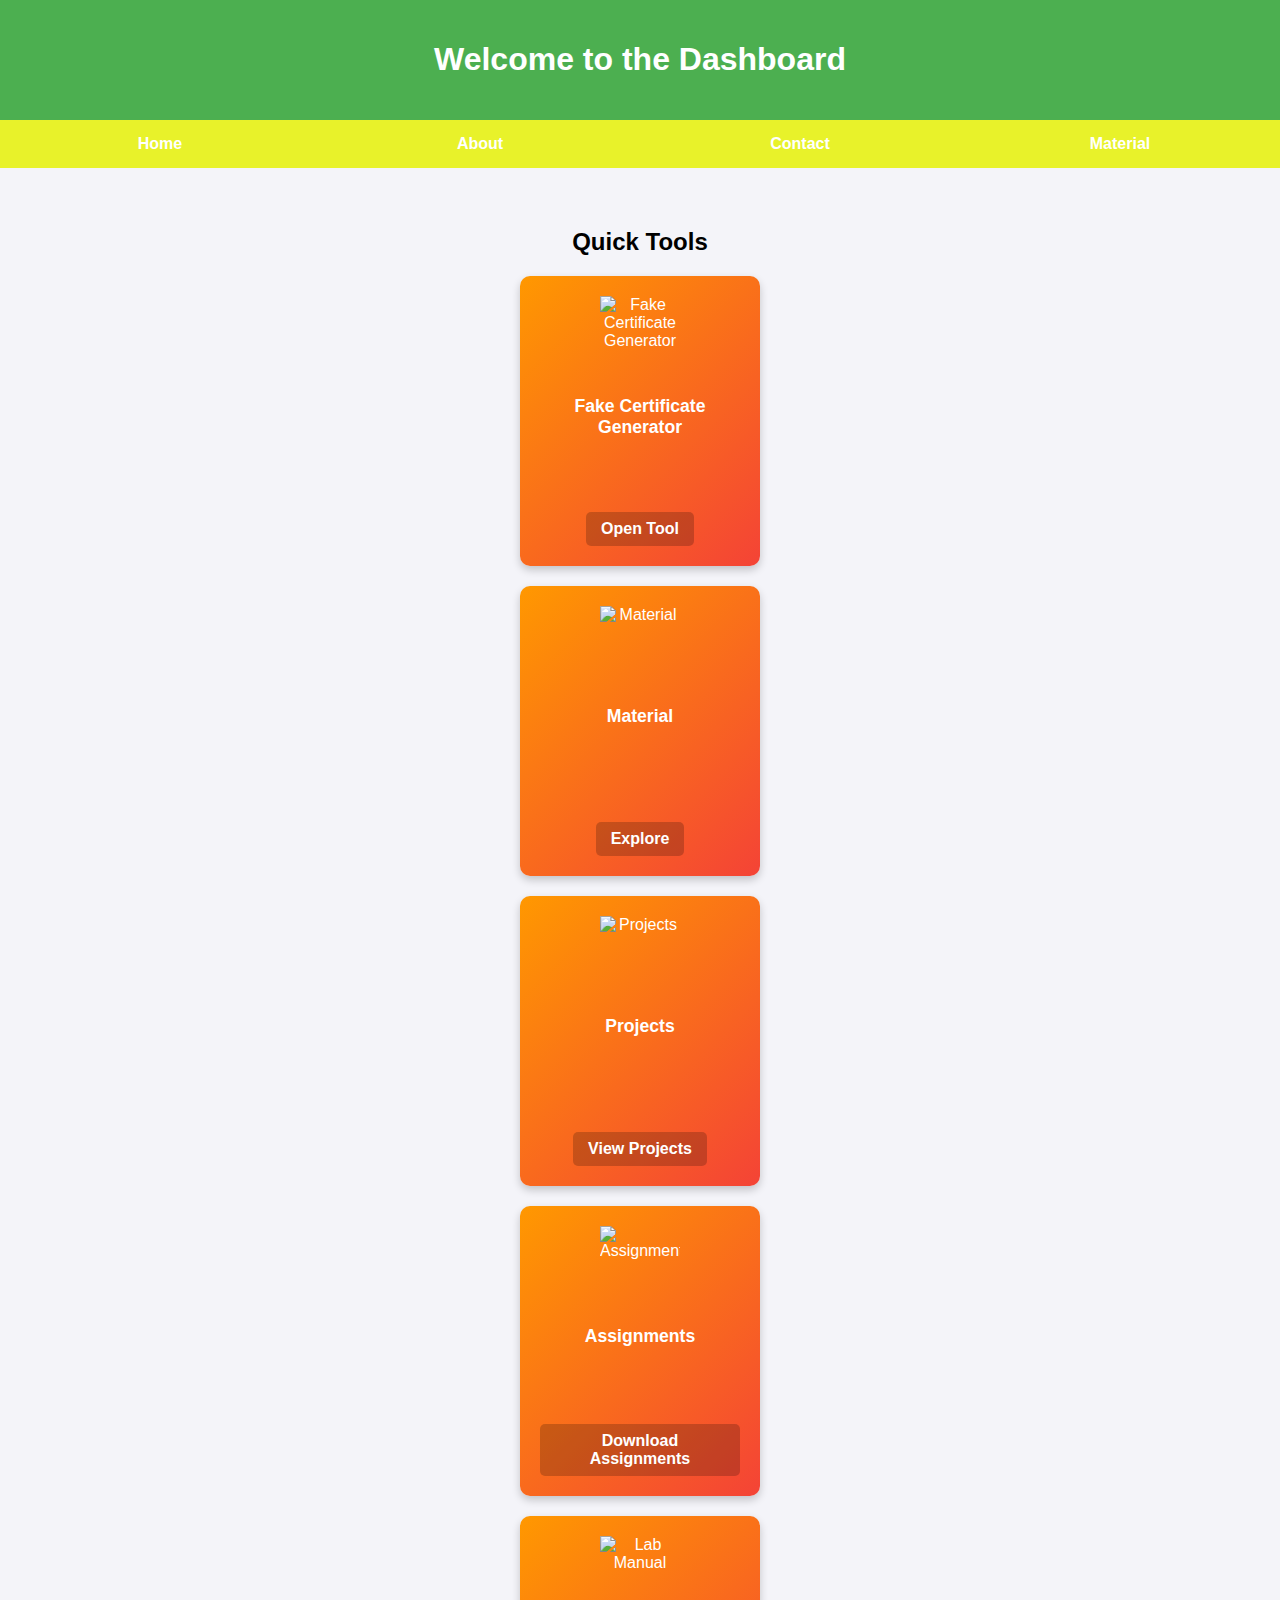
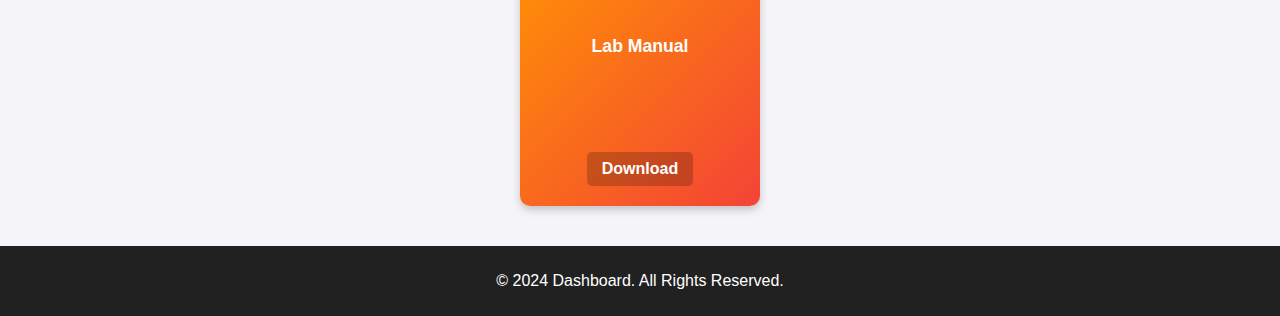
==== index.html @ 88aeb991 "_" ====
<!DOCTYPE html>
<html lang="en">

<head>
    <meta charset="UTF-8">
    <meta name="viewport" content="width=device-width, initial-scale=1.0">
    <title>Dashboard</title>
    <style>
        body {
            font-family: Arial, sans-serif;
            margin: 0;
            padding: 0;
            background-color: #f4f4f9;
            display: flex;
            flex-direction: column;
            min-height: 100vh;
        }
        
        header {
            background-color: #4caf50;
            color: white;
            padding: 20px;
            text-align: center;
        }
        
        nav {
            background-color: #e8f22a;
            overflow: hidden;
        }
        
        nav ul {
            margin: 0;
            padding: 0;
            list-style: none;
            display: flex;
            justify-content: space-around;
        }
        
        nav ul li {
            flex: 1;
        }
        
        nav ul li a {
            display: block;
            padding: 15px 0;
            text-align: center;
            color: white;
            text-decoration: none;
            font-weight: bold;
        }
        
        nav ul li a:hover {
            background-color: #1565c0;
        }
        
        .container {
            max-width: 1200px;
            margin: 20px auto;
            padding: 20px;
            text-align: center;
            flex: 1;
        }
        
        .toolbox {
            display: grid;
            grid-template-columns: repeat(auto-fit, minmax(200px, 1fr));
            gap: 20px;
            justify-items: center;
        }
        
        .tool {
            background: linear-gradient(135deg, #ff9800, #f44336);
            border-radius: 10px;
            color: white;
            padding: 20px;
            text-align: center;
            width: 200px;
            height: 250px;
            display: flex;
            flex-direction: column;
            align-items: center;
            justify-content: center;
            box-shadow: 0 4px 8px rgba(0, 0, 0, 0.2);
            transition: transform 0.3s ease, box-shadow 0.3s ease;
        }
        
        .tool:hover {
            transform: translateY(-5px);
            box-shadow: 0 6px 12px rgba(0, 0, 0, 0.3);
        }
        
        .tool img {
            width: 80px;
            height: 80px;
            margin-bottom: 10px;
        }
        
        .tool h3 {
            margin: 10px 0;
            font-size: 1.1em;
        }
        
        .tool a {
            margin-top: auto;
            text-decoration: none;
            color: white;
            background: #00000033;
            padding: 8px 15px;
            border-radius: 5px;
            font-weight: bold;
        }
        
        .tool a:hover {
            background: rgba(0, 0, 0, 0.6);
        }
        
        footer {
            background-color: #212121;
            color: white;
            text-align: center;
            padding: 10px 0;
            margin-top: auto;
        }
    </style>
</head>

<body>
    <header>
        <h1>Welcome to the Dashboard</h1>
    </header>

    <!-- Quick Access Navigation Bar -->
    <nav>
        <ul>
            <li><a href="#">Home</a></li>
            <li><a href="#about">About</a></li>
            <li><a href="#contact">Contact</a></li>
            <li><a href="#material">Material</a></li>
        </ul>
    </nav>

    <!-- Body Section -->
    <div class="container">
        <h2>Quick Tools</h2>
        <div class="toolbox">
            <!-- Fake Certificate Generator -->
            <div class="tool">
                <img src="https://via.placeholder.com/80" alt="Fake Certificate Generator">
                <h3>Fake Certificate Generator</h3>
                <a href="fake-certificate-generator.html">Open Tool</a>
            </div>

            <!-- Material -->
            <div class="tool">
                <img src="https://via.placeholder.com/80" alt="Material">
                <h3>Material</h3>
                <a href="material.html">Explore</a>
            </div>

            <!-- Projects -->
            <div class="tool">
                <img src="https://via.placeholder.com/80" alt="Projects">
                <h3>Projects</h3>
                <a href="projects.html">View Projects</a>
            </div>

            <!-- Assignments -->
            <div class="tool">
                <img src="https://via.placeholder.com/80" alt="Assignments">
                <h3>Assignments</h3>
                <a href="assignments.html">Download Assignments</a>
            </div>

            <!-- Lab Manual -->
            <div class="tool">
                <img src="https://via.placeholder.com/80" alt="Lab Manual">
                <h3>Lab Manual</h3>
                <a href="lab-manual.html">Download</a>
            </div>
        </div>
    </div>

    <!-- Fixed Footer -->
    <footer>
        <p>&copy; 2024 Dashboard. All Rights Reserved.</p>
    </footer>
</body>

</html>
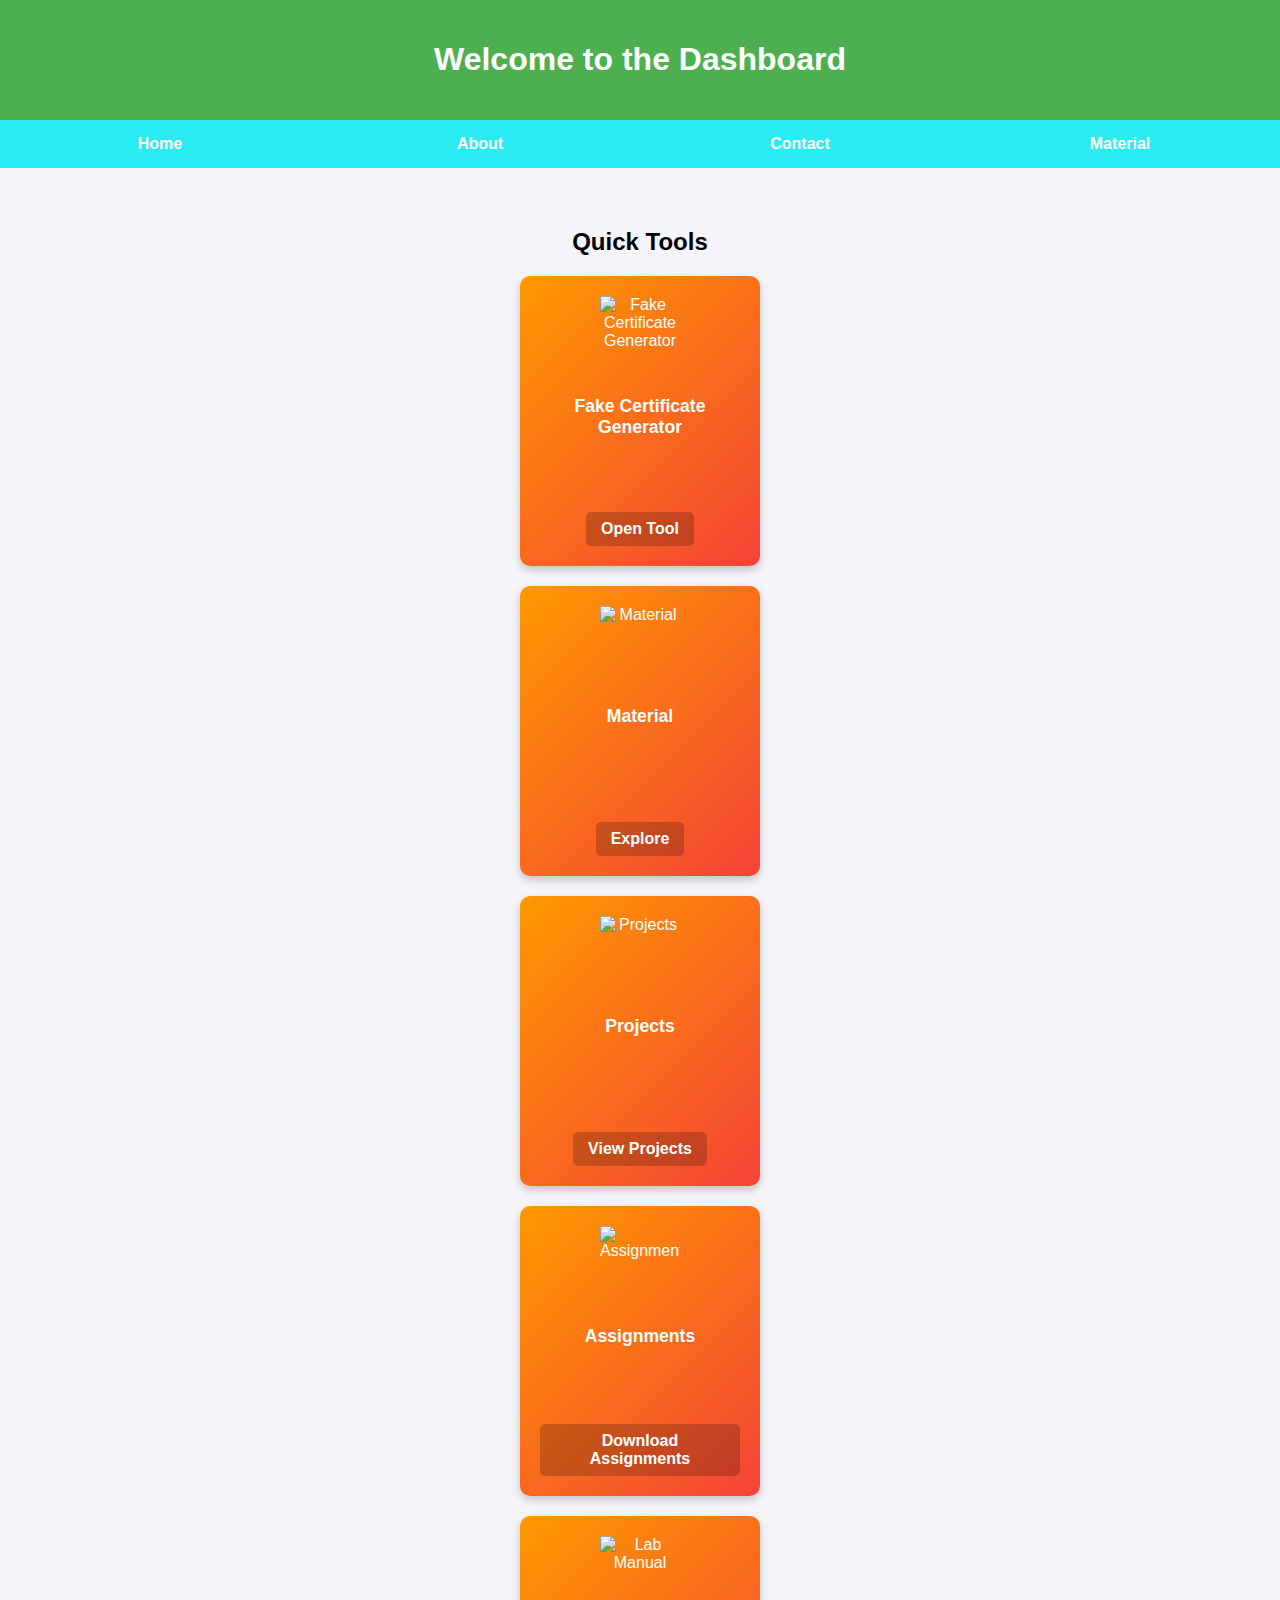
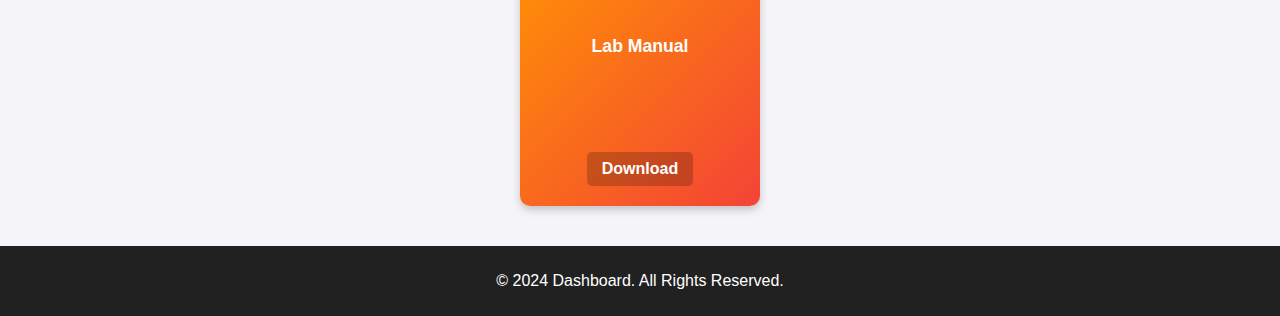
==== commit 6c848420: "_" ====
--- a/index.html
+++ b/index.html
@@ -24,7 +24,7 @@
         }
         
         nav {
-            background-color: #e8f22a;
+            background-color: rgb(42, 235, 242);
             overflow: hidden;
         }
         
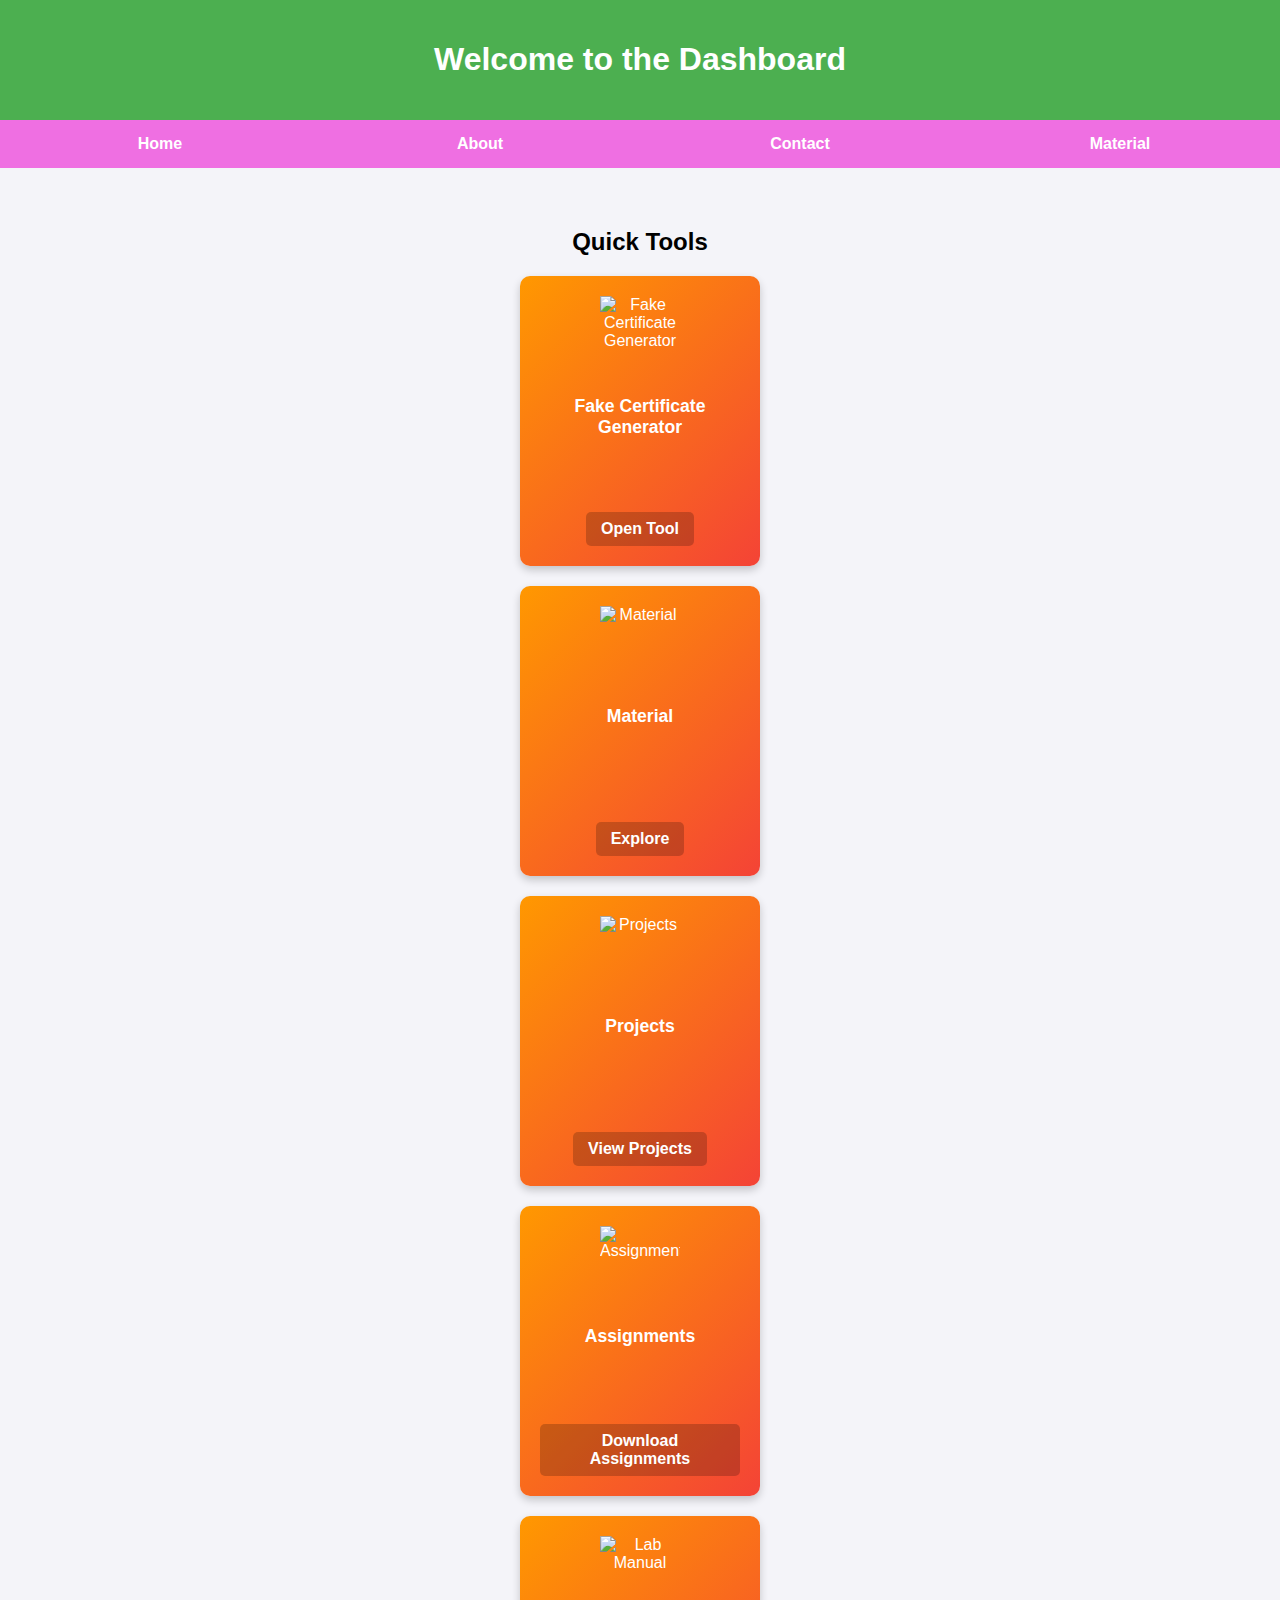
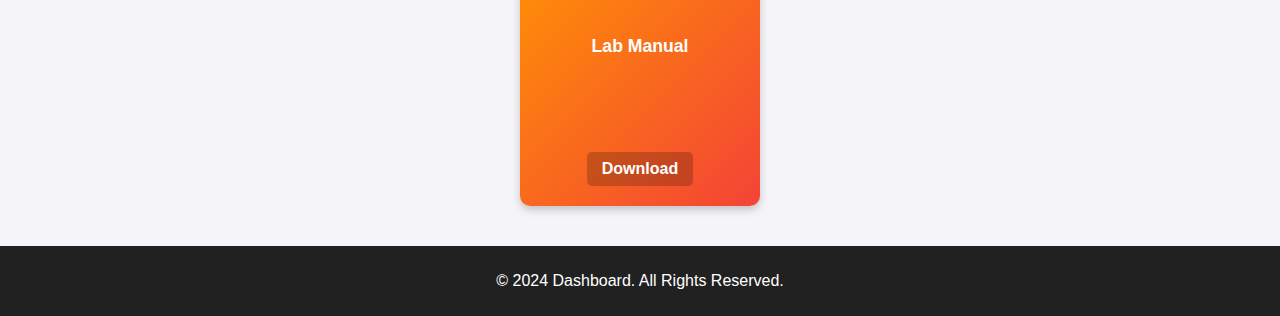
==== commit e8c8aafb: "_" ====
--- a/index.html
+++ b/index.html
@@ -24,7 +24,7 @@
         }
         
         nav {
-            background-color: rgb(42, 235, 242);
+            background-color: rgb(239, 111, 226);
             overflow: hidden;
         }
         
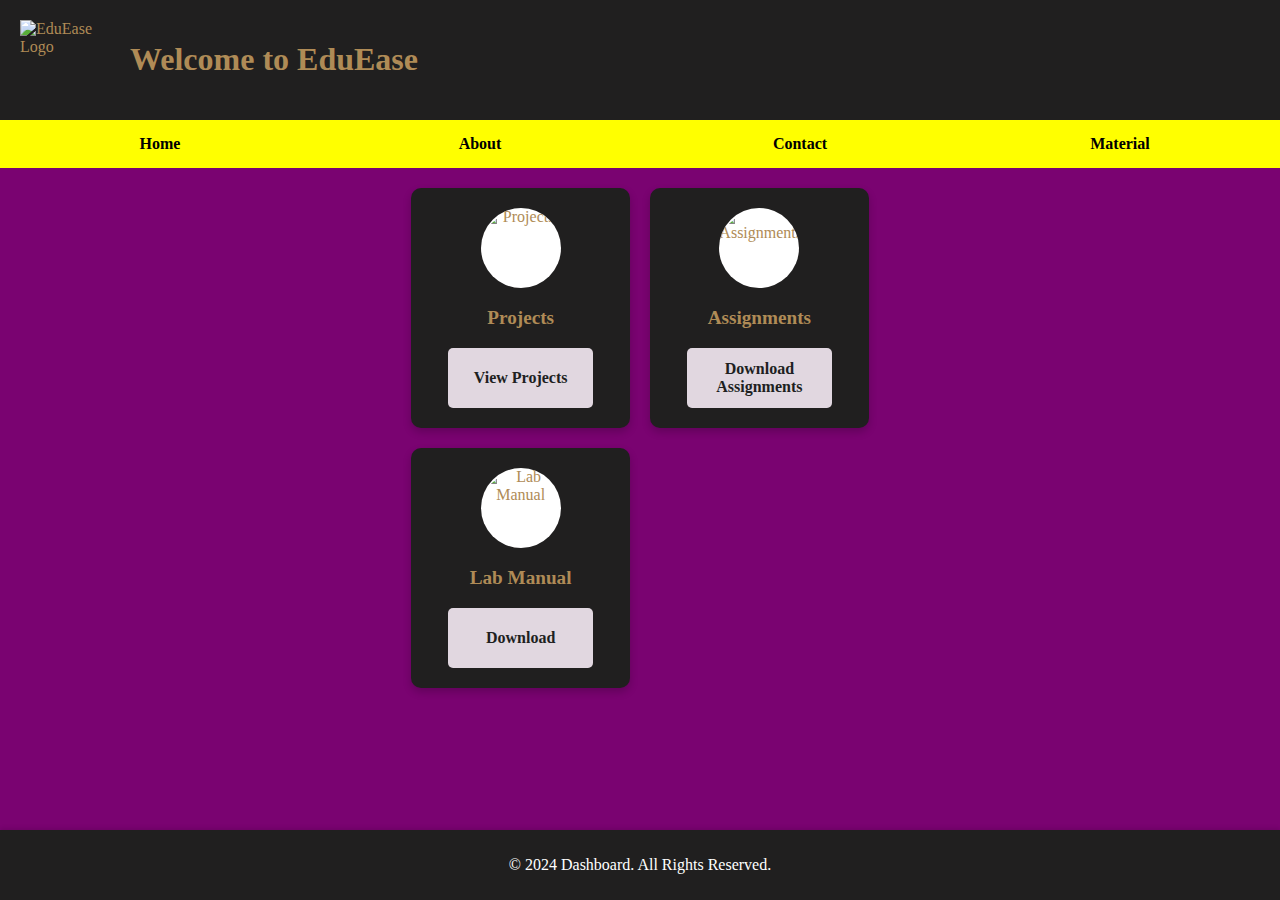
==== commit b16d4c02: "Update index.html" ====
--- a/index.html
+++ b/index.html
@@ -7,24 +7,35 @@
     <title>Dashboard</title>
     <style>
         body {
-            font-family: Arial, sans-serif;
+            font-family: 'Times New Roman', serif;
             margin: 0;
             padding: 0;
-            background-color: #f4f4f9;
+            background: #7A0371;
             display: flex;
             flex-direction: column;
             min-height: 100vh;
+            color: black;
         }
         
         header {
-            background-color: #4caf50;
-            color: white;
+            background: rgb(32, 31, 31);
+            color: rgba(175, 139, 86, 255);
             padding: 20px;
-            text-align: center;
+            box-shadow: 0 4px 6px rgba(0, 0, 0, 0.1);
+        }
+        
+        .header-content {
+            display: flex;
+        }
+        
+        header .logo {
+            width: 100px;
+            height: auto;
+            margin-right: 10px;
         }
         
         nav {
-            background-color: rgb(239, 111, 226);
+            background: yellow;
             overflow: hidden;
         }
         
@@ -44,146 +55,145 @@
             display: block;
             padding: 15px 0;
             text-align: center;
-            color: white;
+            color: black;
             text-decoration: none;
             font-weight: bold;
+            transition: background 0.3s ease, color 0.3s ease;
         }
         
         nav ul li a:hover {
-            background-color: #1565c0;
+            background: rgb(75, 225, 75);
+            color: black;
         }
         
         .container {
             max-width: 1200px;
-            margin: 20px auto;
+            margin: auto;
             padding: 20px;
             text-align: center;
             flex: 1;
         }
         
+        .container h2 {
+            color: black;
+            font-size: 2em;
+            margin-bottom: 20px;
+        }
+        
         .toolbox {
             display: grid;
-            grid-template-columns: repeat(auto-fit, minmax(200px, 1fr));
+            grid-template-columns: repeat(2, 1fr);
             gap: 20px;
-            justify-items: center;
         }
         
         .tool {
-            background: linear-gradient(135deg, #ff9800, #f44336);
+            background: rgb(32, 31, 31);
             border-radius: 10px;
-            color: white;
+            color: rgba(175, 139, 86, 255);
             padding: 20px;
             text-align: center;
-            width: 200px;
-            height: 250px;
+            height: 200px;
             display: flex;
             flex-direction: column;
             align-items: center;
-            justify-content: center;
+            justify-content: space-between;
             box-shadow: 0 4px 8px rgba(0, 0, 0, 0.2);
             transition: transform 0.3s ease, box-shadow 0.3s ease;
         }
         
         .tool:hover {
-            transform: translateY(-5px);
+            transform: translateY(-10px);
             box-shadow: 0 6px 12px rgba(0, 0, 0, 0.3);
         }
         
         .tool img {
             width: 80px;
             height: 80px;
-            margin-bottom: 10px;
+            margin-bottom: 1px;
+            border-radius: 50%;
+            align-items: center;
+            background: white;
         }
         
         .tool h3 {
             margin: 10px 0;
-            font-size: 1.1em;
+            font-size: 1.2em;
         }
         
         .tool a {
-            margin-top: auto;
+            display: flex;
+            align-items: center;
+            justify-content: center;
             text-decoration: none;
-            color: white;
-            background: #00000033;
-            padding: 8px 15px;
+            color: rgb(32, 31, 31);
+            background: #e1d7e0;
+            padding: 10px;
             border-radius: 5px;
             font-weight: bold;
+            transition: background 0.3s ease;
+            height: 40%;
+            width: 70%;
+            font-weight: bold;
+            max-height: 40px;
+            align-items: center;
         }
         
         .tool a:hover {
-            background: rgba(0, 0, 0, 0.6);
+            background: rgba(255, 255, 255, 0.3);
+            /* Hover effect */
         }
         
         footer {
-            background-color: #212121;
+            background: rgb(32, 31, 31);
             color: white;
             text-align: center;
             padding: 10px 0;
             margin-top: auto;
+            box-shadow: 0 -2px 4px rgba(0, 0, 0, 0.1);
         }
     </style>
 </head>
 
 <body>
     <header>
-        <h1>Welcome to the Dashboard</h1>
+        <div class="header-content">
+            <img src="https://github.com/Chaitya18/Indus-Sem3-CSE/blob/main/image-removebg-preview%20(1).png?raw=true" alt="EduEase Logo" class="logo">
+            <!-- Add your logo here -->
+            <h1>Welcome to EduEase</h1>
+        </div>
     </header>
 
-    <!-- Quick Access Navigation Bar -->
     <nav>
         <ul>
-            <li><a href="#">Home</a></li>
-            <li><a href="#about">About</a></li>
-            <li><a href="#contact">Contact</a></li>
-            <li><a href="#material">Material</a></li>
+            <li><a href="# ">Home</a></li>
+            <li><a href="#about ">About</a></li>
+            <li><a href="#contact ">Contact</a></li>
+            <li><a href="#material ">Material</a></li>
         </ul>
     </nav>
-
-    <!-- Body Section -->
-    <div class="container">
-        <h2>Quick Tools</h2>
-        <div class="toolbox">
-            <!-- Fake Certificate Generator -->
-            <div class="tool">
-                <img src="https://via.placeholder.com/80" alt="Fake Certificate Generator">
-                <h3>Fake Certificate Generator</h3>
-                <a href="fake-certificate-generator.html">Open Tool</a>
+    <div class="container ">
+        <div class="toolbox ">
+            <div class="tool ">
+                <img src="https://github.com/Chaitya18/Indus-Sem3-CSE/blob/main/project.png?raw=true" alt="Projects ">
+                <h3>Projects</h3>
+                <a href="projects.html ">View Projects</a>
             </div>
-
-            <!-- Material -->
-            <div class="tool">
-                <img src="https://via.placeholder.com/80" alt="Material">
-                <h3>Material</h3>
-                <a href="material.html">Explore</a>
+            <div class="tool ">
+                <img src="https://github.com/Chaitya18/Indus-Sem3-CSE/blob/main/assignments.png?raw=true" alt="Assignments">
+                <h3>Assignments</h3>
+                <a href="assignments.html ">Download Assignments</a>
             </div>
-
-            <!-- Projects -->
-            <div class="tool">
-                <img src="https://via.placeholder.com/80" alt="Projects">
-                <h3>Projects</h3>
-                <a href="projects.html">View Projects</a>
-            </div>
-
-            <!-- Assignments -->
-            <div class="tool">
-                <img src="https://via.placeholder.com/80" alt="Assignments">
-                <h3>Assignments</h3>
-                <a href="assignments.html">Download Assignments</a>
-            </div>
-
-            <!-- Lab Manual -->
-            <div class="tool">
-                <img src="https://via.placeholder.com/80" alt="Lab Manual">
+            <div class="tool ">
+                <img src="https://github.com/Chaitya18/Indus-Sem3-CSE/blob/main/format.png?raw=true" alt="Lab Manual ">
                 <h3>Lab Manual</h3>
-                <a href="lab-manual.html">Download</a>
+                <a href="lab-manual.html ">Download</a>
             </div>
         </div>
     </div>
 
-    <!-- Fixed Footer -->
     <footer>
         <p>&copy; 2024 Dashboard. All Rights Reserved.</p>
     </footer>
 </body>
 
-</html>+</html>
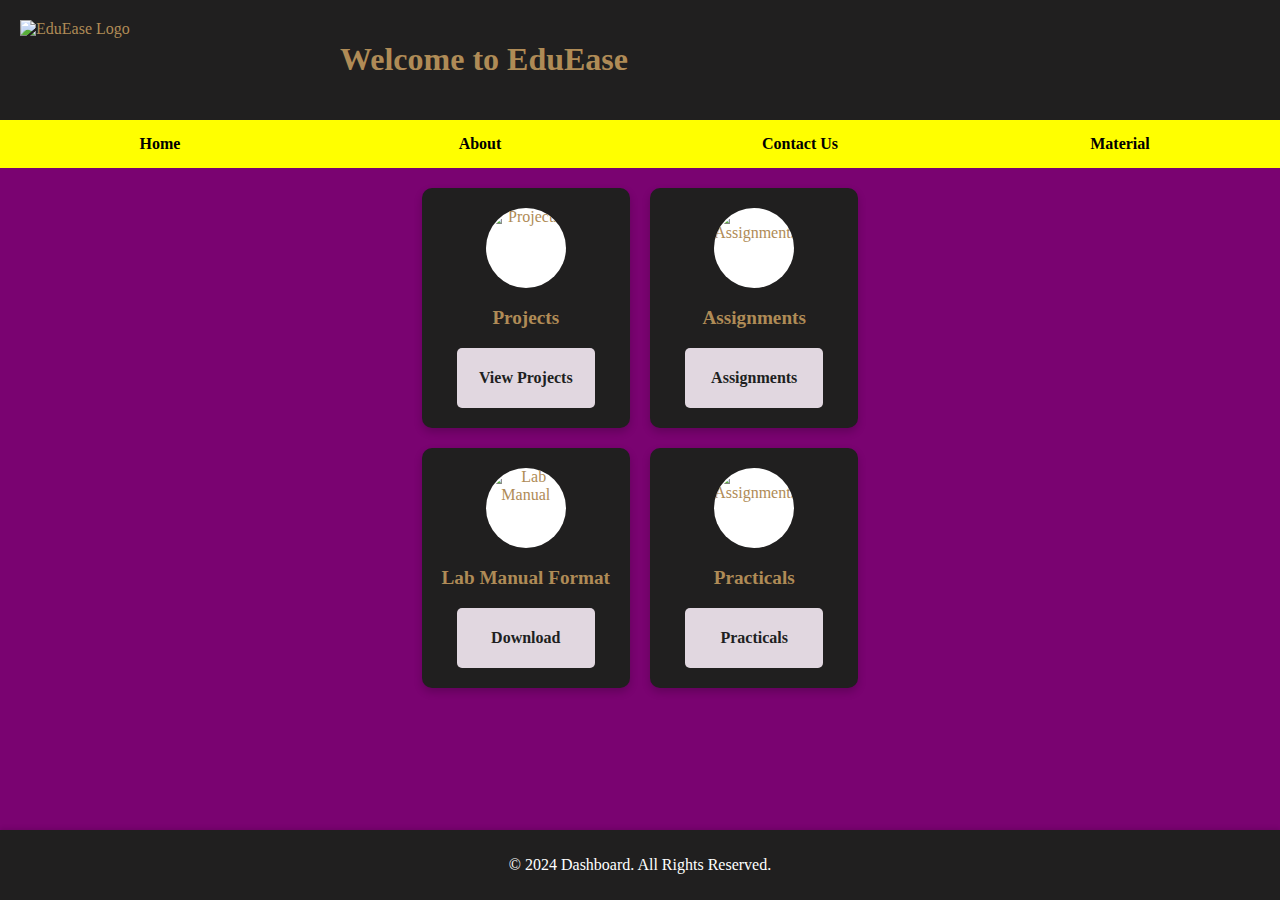
==== commit 05254df9: "Update index.html" ====
--- a/index.html
+++ b/index.html
@@ -29,7 +29,7 @@
         }
         
         header .logo {
-            width: 100px;
+            width: 25%;
             height: auto;
             margin-right: 10px;
         }
@@ -158,17 +158,16 @@
     <header>
         <div class="header-content">
             <img src="https://github.com/Chaitya18/Indus-Sem3-CSE/blob/main/image-removebg-preview%20(1).png?raw=true" alt="EduEase Logo" class="logo">
-            <!-- Add your logo here -->
             <h1>Welcome to EduEase</h1>
         </div>
     </header>
 
     <nav>
         <ul>
-            <li><a href="# ">Home</a></li>
-            <li><a href="#about ">About</a></li>
-            <li><a href="#contact ">Contact</a></li>
-            <li><a href="#material ">Material</a></li>
+            <li><a href="index.html">Home</a></li>
+            <li><a href="about.html">About</a></li>
+            <li><a href="contact-us.html">Contact Us</a></li>
+            <li><a href="material.html">Material</a></li>
         </ul>
     </nav>
     <div class="container ">
@@ -181,12 +180,17 @@
             <div class="tool ">
                 <img src="https://github.com/Chaitya18/Indus-Sem3-CSE/blob/main/assignments.png?raw=true" alt="Assignments">
                 <h3>Assignments</h3>
-                <a href="assignments.html ">Download Assignments</a>
+                <a href="assignments.html ">Assignments</a>
             </div>
             <div class="tool ">
                 <img src="https://github.com/Chaitya18/Indus-Sem3-CSE/blob/main/format.png?raw=true" alt="Lab Manual ">
-                <h3>Lab Manual</h3>
+                <h3>Lab Manual Format</h3>
                 <a href="lab-manual.html ">Download</a>
+            </div>
+            <div class="tool ">
+                <img src="https://github.com/Chaitya18/Indus-Sem3-CSE/blob/main/assignments.png?raw=true" alt="Assignments">
+                <h3>Practicals</h3>
+                <a href="practical.html ">Practicals</a>
             </div>
         </div>
     </div>
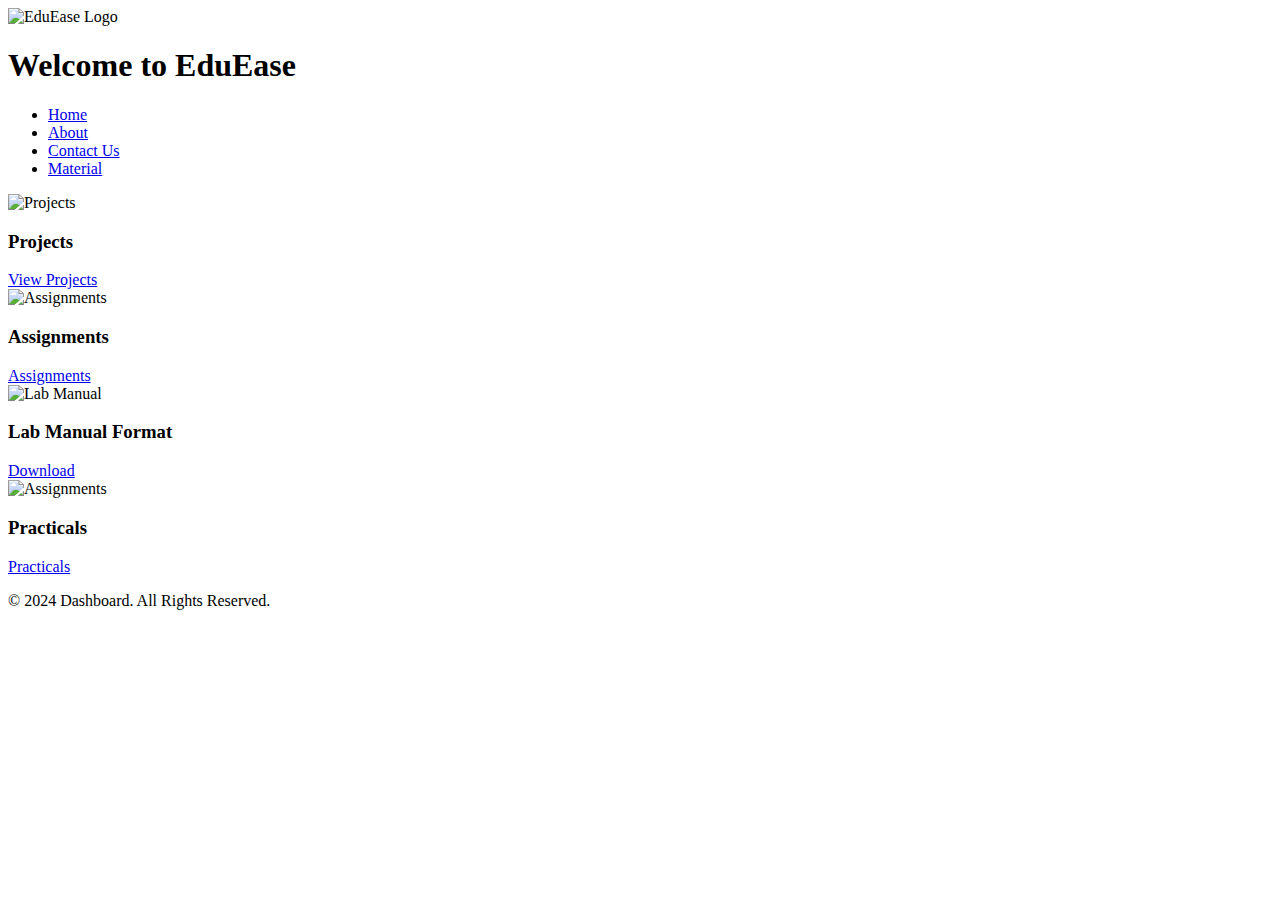
==== commit 3175bcae: "Update index.html" ====
--- a/index.html
+++ b/index.html
@@ -5,153 +5,8 @@
     <meta charset="UTF-8">
     <meta name="viewport" content="width=device-width, initial-scale=1.0">
     <title>Dashboard</title>
-    <style>
-        body {
-            font-family: 'Times New Roman', serif;
-            margin: 0;
-            padding: 0;
-            background: #7A0371;
-            display: flex;
-            flex-direction: column;
-            min-height: 100vh;
-            color: black;
-        }
-        
-        header {
-            background: rgb(32, 31, 31);
-            color: rgba(175, 139, 86, 255);
-            padding: 20px;
-            box-shadow: 0 4px 6px rgba(0, 0, 0, 0.1);
-        }
-        
-        .header-content {
-            display: flex;
-        }
-        
-        header .logo {
-            width: 25%;
-            height: auto;
-            margin-right: 10px;
-        }
-        
-        nav {
-            background: yellow;
-            overflow: hidden;
-        }
-        
-        nav ul {
-            margin: 0;
-            padding: 0;
-            list-style: none;
-            display: flex;
-            justify-content: space-around;
-        }
-        
-        nav ul li {
-            flex: 1;
-        }
-        
-        nav ul li a {
-            display: block;
-            padding: 15px 0;
-            text-align: center;
-            color: black;
-            text-decoration: none;
-            font-weight: bold;
-            transition: background 0.3s ease, color 0.3s ease;
-        }
-        
-        nav ul li a:hover {
-            background: rgb(75, 225, 75);
-            color: black;
-        }
-        
-        .container {
-            max-width: 1200px;
-            margin: auto;
-            padding: 20px;
-            text-align: center;
-            flex: 1;
-        }
-        
-        .container h2 {
-            color: black;
-            font-size: 2em;
-            margin-bottom: 20px;
-        }
-        
-        .toolbox {
-            display: grid;
-            grid-template-columns: repeat(2, 1fr);
-            gap: 20px;
-        }
-        
-        .tool {
-            background: rgb(32, 31, 31);
-            border-radius: 10px;
-            color: rgba(175, 139, 86, 255);
-            padding: 20px;
-            text-align: center;
-            height: 200px;
-            display: flex;
-            flex-direction: column;
-            align-items: center;
-            justify-content: space-between;
-            box-shadow: 0 4px 8px rgba(0, 0, 0, 0.2);
-            transition: transform 0.3s ease, box-shadow 0.3s ease;
-        }
-        
-        .tool:hover {
-            transform: translateY(-10px);
-            box-shadow: 0 6px 12px rgba(0, 0, 0, 0.3);
-        }
-        
-        .tool img {
-            width: 80px;
-            height: 80px;
-            margin-bottom: 1px;
-            border-radius: 50%;
-            align-items: center;
-            background: white;
-        }
-        
-        .tool h3 {
-            margin: 10px 0;
-            font-size: 1.2em;
-        }
-        
-        .tool a {
-            display: flex;
-            align-items: center;
-            justify-content: center;
-            text-decoration: none;
-            color: rgb(32, 31, 31);
-            background: #e1d7e0;
-            padding: 10px;
-            border-radius: 5px;
-            font-weight: bold;
-            transition: background 0.3s ease;
-            height: 40%;
-            width: 70%;
-            font-weight: bold;
-            max-height: 40px;
-            align-items: center;
-        }
-        
-        .tool a:hover {
-            background: rgba(255, 255, 255, 0.3);
-            /* Hover effect */
-        }
-        
-        footer {
-            background: rgb(32, 31, 31);
-            color: white;
-            text-align: center;
-            padding: 10px 0;
-            margin-top: auto;
-            box-shadow: 0 -2px 4px rgba(0, 0, 0, 0.1);
-        }
-    </style>
+    <!-- Link to External CSS -->
+    <link rel="stylesheet" href="styles.css">
 </head>
 
 <body>
@@ -170,27 +25,27 @@
             <li><a href="material.html">Material</a></li>
         </ul>
     </nav>
-    <div class="container ">
-        <div class="toolbox ">
-            <div class="tool ">
-                <img src="https://github.com/Chaitya18/Indus-Sem3-CSE/blob/main/project.png?raw=true" alt="Projects ">
+    <div class="container">
+        <div class="toolbox">
+            <div class="tool">
+                <img src="https://github.com/Chaitya18/Indus-Sem3-CSE/blob/main/project.png?raw=true" alt="Projects">
                 <h3>Projects</h3>
-                <a href="projects.html ">View Projects</a>
+                <a href="projects.html">View Projects</a>
             </div>
-            <div class="tool ">
+            <div class="tool">
                 <img src="https://github.com/Chaitya18/Indus-Sem3-CSE/blob/main/assignments.png?raw=true" alt="Assignments">
                 <h3>Assignments</h3>
-                <a href="assignments.html ">Assignments</a>
+                <a href="assignments.html">Assignments</a>
             </div>
-            <div class="tool ">
-                <img src="https://github.com/Chaitya18/Indus-Sem3-CSE/blob/main/format.png?raw=true" alt="Lab Manual ">
+            <div class="tool">
+                <img src="https://github.com/Chaitya18/Indus-Sem3-CSE/blob/main/format.png?raw=true" alt="Lab Manual">
                 <h3>Lab Manual Format</h3>
-                <a href="lab-manual.html ">Download</a>
+                <a href="lab-manual.html">Download</a>
             </div>
-            <div class="tool ">
+            <div class="tool">
                 <img src="https://github.com/Chaitya18/Indus-Sem3-CSE/blob/main/assignments.png?raw=true" alt="Assignments">
                 <h3>Practicals</h3>
-                <a href="practical.html ">Practicals</a>
+                <a href="practical.html">Practicals</a>
             </div>
         </div>
     </div>
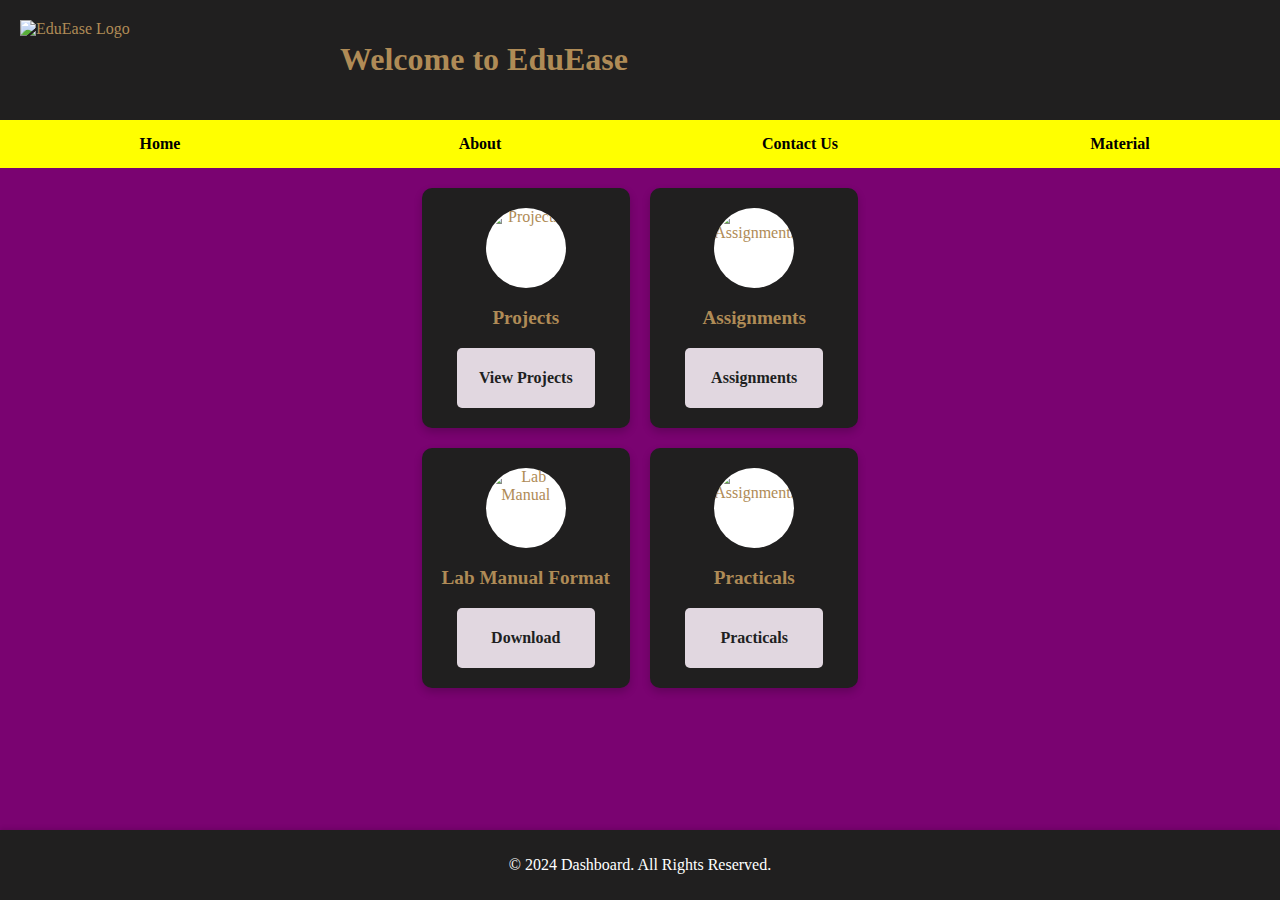
==== commit 9484b382: "Update index.html" ====
--- a/index.html
+++ b/index.html
@@ -5,8 +5,153 @@
     <meta charset="UTF-8">
     <meta name="viewport" content="width=device-width, initial-scale=1.0">
     <title>Dashboard</title>
-    <!-- Link to External CSS -->
-    <link rel="stylesheet" href="styles.css">
+    <style>
+        body {
+            font-family: 'Times New Roman', serif;
+            margin: 0;
+            padding: 0;
+            background: #7A0371;
+            display: flex;
+            flex-direction: column;
+            min-height: 100vh;
+            color: black;
+        }
+        
+        header {
+            background: rgb(32, 31, 31);
+            color: rgba(175, 139, 86, 255);
+            padding: 20px;
+            box-shadow: 0 4px 6px rgba(0, 0, 0, 0.1);
+        }
+        
+        .header-content {
+            display: flex;
+        }
+        
+        header .logo {
+            width: 25%;
+            height: auto;
+            margin-right: 10px;
+        }
+        
+        nav {
+            background: yellow;
+            overflow: hidden;
+        }
+        
+        nav ul {
+            margin: 0;
+            padding: 0;
+            list-style: none;
+            display: flex;
+            justify-content: space-around;
+        }
+        
+        nav ul li {
+            flex: 1;
+        }
+        
+        nav ul li a {
+            display: block;
+            padding: 15px 0;
+            text-align: center;
+            color: black;
+            text-decoration: none;
+            font-weight: bold;
+            transition: background 0.3s ease, color 0.3s ease;
+        }
+        
+        nav ul li a:hover {
+            background: rgb(75, 225, 75);
+            color: black;
+        }
+        
+        .container {
+            max-width: 1200px;
+            margin: auto;
+            padding: 20px;
+            text-align: center;
+            flex: 1;
+        }
+        
+        .container h2 {
+            color: black;
+            font-size: 2em;
+            margin-bottom: 20px;
+        }
+        
+        .toolbox {
+            display: grid;
+            grid-template-columns: repeat(2, 1fr);
+            gap: 20px;
+        }
+        
+        .tool {
+            background: rgb(32, 31, 31);
+            border-radius: 10px;
+            color: rgba(175, 139, 86, 255);
+            padding: 20px;
+            text-align: center;
+            height: 200px;
+            display: flex;
+            flex-direction: column;
+            align-items: center;
+            justify-content: space-between;
+            box-shadow: 0 4px 8px rgba(0, 0, 0, 0.2);
+            transition: transform 0.3s ease, box-shadow 0.3s ease;
+        }
+        
+        .tool:hover {
+            transform: translateY(-10px);
+            box-shadow: 0 6px 12px rgba(0, 0, 0, 0.3);
+        }
+        
+        .tool img {
+            width: 80px;
+            height: 80px;
+            margin-bottom: 1px;
+            border-radius: 50%;
+            align-items: center;
+            background: white;
+        }
+        
+        .tool h3 {
+            margin: 10px 0;
+            font-size: 1.2em;
+        }
+        
+        .tool a {
+            display: flex;
+            align-items: center;
+            justify-content: center;
+            text-decoration: none;
+            color: rgb(32, 31, 31);
+            background: #e1d7e0;
+            padding: 10px;
+            border-radius: 5px;
+            font-weight: bold;
+            transition: background 0.3s ease;
+            height: 40%;
+            width: 70%;
+            font-weight: bold;
+            max-height: 40px;
+            align-items: center;
+        }
+        
+        .tool a:hover {
+            background: rgba(255, 255, 255, 0.3);
+            /* Hover effect */
+        }
+        
+        footer {
+            background: rgb(32, 31, 31);
+            color: white;
+            text-align: center;
+            padding: 10px 0;
+            margin-top: auto;
+            box-shadow: 0 -2px 4px rgba(0, 0, 0, 0.1);
+        }
+    </style>
 </head>
 
 <body>
@@ -25,27 +170,27 @@
             <li><a href="material.html">Material</a></li>
         </ul>
     </nav>
-    <div class="container">
-        <div class="toolbox">
-            <div class="tool">
-                <img src="https://github.com/Chaitya18/Indus-Sem3-CSE/blob/main/project.png?raw=true" alt="Projects">
+    <div class="container ">
+        <div class="toolbox ">
+            <div class="tool ">
+                <img src="https://github.com/Chaitya18/Indus-Sem3-CSE/blob/main/project.png?raw=true" alt="Projects ">
                 <h3>Projects</h3>
-                <a href="projects.html">View Projects</a>
-            </div>
-            <div class="tool">
+                <a href="projects.html ">View Projects</a>
+            </div>
+            <div class="tool ">
                 <img src="https://github.com/Chaitya18/Indus-Sem3-CSE/blob/main/assignments.png?raw=true" alt="Assignments">
                 <h3>Assignments</h3>
-                <a href="assignments.html">Assignments</a>
-            </div>
-            <div class="tool">
-                <img src="https://github.com/Chaitya18/Indus-Sem3-CSE/blob/main/format.png?raw=true" alt="Lab Manual">
+                <a href="assignments.html ">Assignments</a>
+            </div>
+            <div class="tool ">
+                <img src="https://github.com/Chaitya18/Indus-Sem3-CSE/blob/main/format.png?raw=true" alt="Lab Manual ">
                 <h3>Lab Manual Format</h3>
-                <a href="lab-manual.html">Download</a>
-            </div>
-            <div class="tool">
+                <a href="lab-manual.html ">Download</a>
+            </div>
+            <div class="tool ">
                 <img src="https://github.com/Chaitya18/Indus-Sem3-CSE/blob/main/assignments.png?raw=true" alt="Assignments">
                 <h3>Practicals</h3>
-                <a href="practical.html">Practicals</a>
+                <a href="practical.html ">Practicals</a>
             </div>
         </div>
     </div>
@@ -55,4 +200,4 @@
     </footer>
 </body>
 
-</html>
+</html> 
